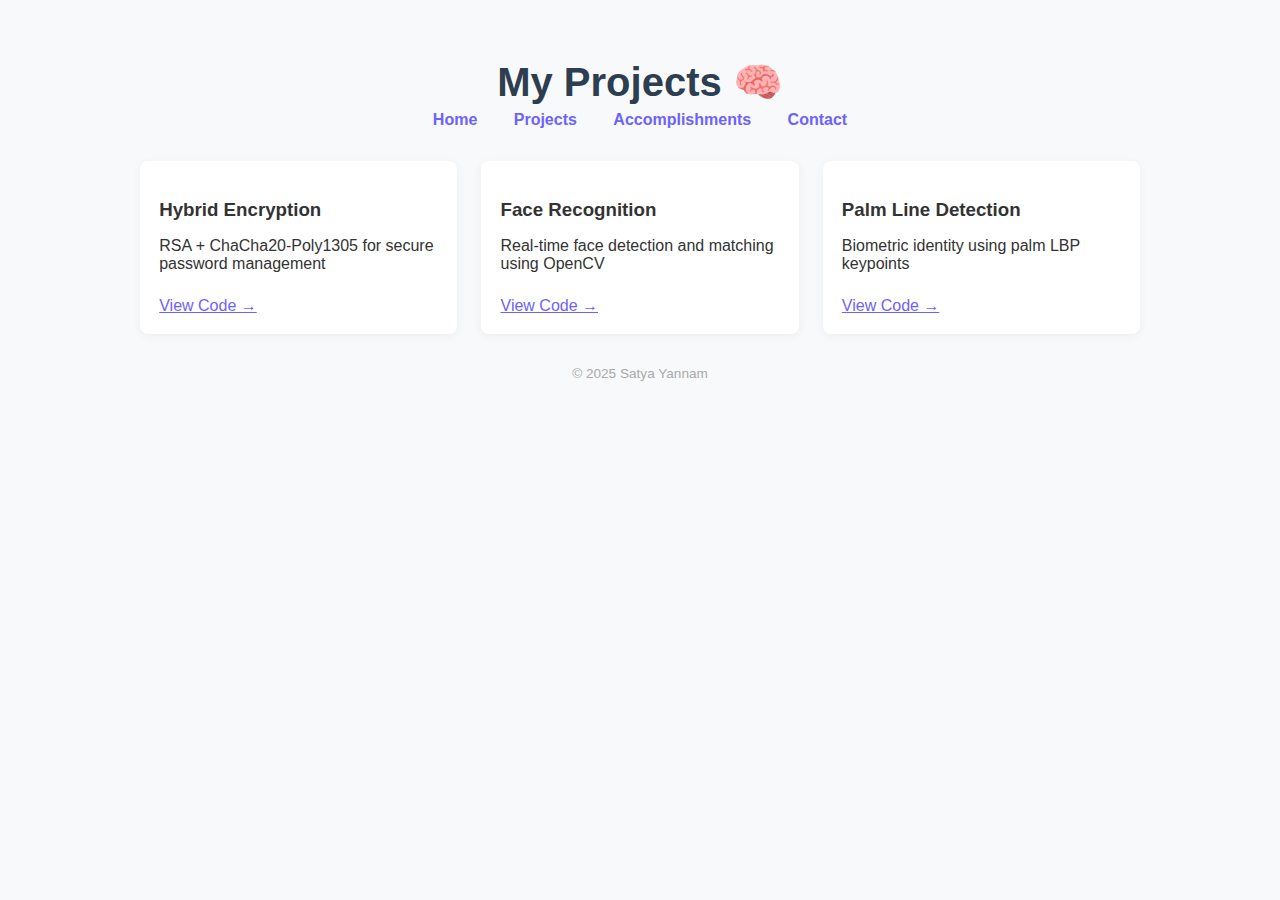
==== projects.html @ 45cb6933 "port2" ====
<!DOCTYPE html>
<html lang="en">
<head>
  <meta charset="UTF-8" />
  <title>Projects | Satya Yannam</title>
  <link rel="stylesheet" href="style.css" />
</head>
<body>
  <div class="container">
    <header>
      <h1>My Projects 🧠</h1>
      <nav>
        <a href="index.html">Home</a>
        <a href="projects.html">Projects</a>
        <a href="accomplishments.html">Accomplishments</a>
        <a href="contact.html">Contact</a>
      </nav>
    </header>
    <section class="grid">
      <div class="card">
        <h3>Hybrid Encryption</h3>
        <p>RSA + ChaCha20-Poly1305 for secure password management</p>
        <a href="https://github.com/satyayannam/hybrid-encryption">View Code →</a>
      </div>
      <div class="card">
        <h3>Face Recognition</h3>
        <p>Real-time face detection and matching using OpenCV</p>
        <a href="https://github.com/satyayannam/facial-recognition">View Code →</a>
      </div>
      <div class="card">
        <h3>Palm Line Detection</h3>
        <p>Biometric identity using palm LBP keypoints</p>
        <a href="https://github.com/satyayannam/palm-id">View Code →</a>
      </div>
      <!-- Add more project cards here -->
    </section>
    <footer>© 2025 Satya Yannam</footer>
  </div>
</body>
</html>
---- style.css ----
body {
    font-family: 'Segoe UI', sans-serif;
    background: #f8f9fa;
    color: #333;
    margin: 0;
    padding: 0;
  }
  
  .container {
    max-width: 1000px;
    margin: auto;
    padding: 2rem;
  }
  
  header {
    text-align: center;
    margin-bottom: 2rem;
  }
  
  header h1 {
    font-size: 2.5rem;
    margin-bottom: 0.3rem;
    color: #2c3e50;
  }
  
  nav a {
    margin: 0 1rem;
    color: #6c63ff;
    text-decoration: none;
    font-weight: bold;
  }
  
  nav a:hover {
    text-decoration: underline;
  }
  
  section {
    margin-top: 1.5rem;
  }
  
  footer {
    margin-top: 2rem;
    text-align: center;
    font-size: 0.85rem;
    color: #aaa;
  }
  
  ul {
    padding-left: 1.5rem;
    line-height: 1.8;
  }
  
  /* Card Layout */
  .grid {
    display: grid;
    grid-template-columns: repeat(auto-fit, minmax(280px, 1fr));
    gap: 1.5rem;
  }
  
  .card {
    background: white;
    padding: 1.2rem;
    border-radius: 8px;
    box-shadow: 0 2px 10px rgba(0, 0, 0, 0.05);
  }
  
  .card h3 {
    margin-bottom: 0.5rem;
  }
  
  .card a {
    display: inline-block;
    margin-top: 0.5rem;
    color: #6c63ff;
    font-weight: 500;
  }
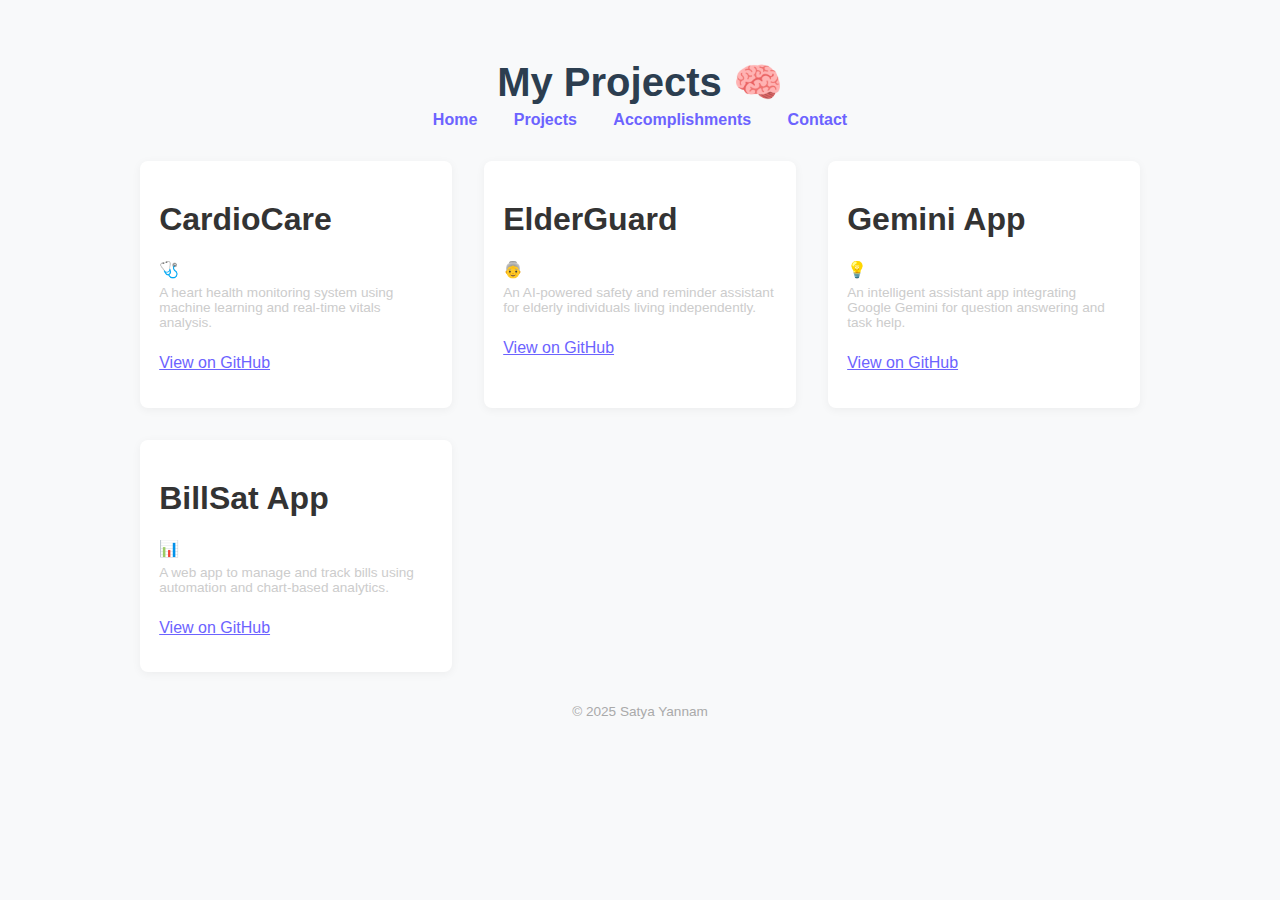
==== commit a0ae3782: "portt" ====
--- a/projects.html
+++ b/projects.html
@@ -2,6 +2,7 @@
 <html lang="en">
 <head>
   <meta charset="UTF-8" />
+  <meta name="viewport" content="width=device-width, initial-scale=1.0">
   <title>Projects | Satya Yannam</title>
   <link rel="stylesheet" href="style.css" />
 </head>
@@ -16,25 +17,57 @@
         <a href="contact.html">Contact</a>
       </nav>
     </header>
-    <section class="grid">
-      <div class="card">
-        <h3>Hybrid Encryption</h3>
-        <p>RSA + ChaCha20-Poly1305 for secure password management</p>
-        <a href="https://github.com/satyayannam/hybrid-encryption">View Code →</a>
+
+    <div class="cards">
+
+      <div class="card card--glass">
+        <div class="card__content">
+          <h1 class="card__title">CardioCare</h1>
+          <div class="card__logo">🩺</div>
+          <p class="card__desc">A heart health monitoring system using machine learning and real-time vitals analysis.</p>
+          <p class="card__url"><a href="https://github.com/satyayannam/CardioCare" target="_blank">View on GitHub</a></p>
+        </div>
       </div>
-      <div class="card">
-        <h3>Face Recognition</h3>
-        <p>Real-time face detection and matching using OpenCV</p>
-        <a href="https://github.com/satyayannam/facial-recognition">View Code →</a>
+
+      <div class="card card--glass">
+        <div class="card__content">
+          <h1 class="card__title">ElderGuard</h1>
+          <div class="card__logo">👵</div>
+          <p class="card__desc">An AI-powered safety and reminder assistant for elderly individuals living independently.</p>
+          <p class="card__url"><a href="https://github.com/satyayannam/ElderGuard" target="_blank">View on GitHub</a></p>
+        </div>
       </div>
-      <div class="card">
-        <h3>Palm Line Detection</h3>
-        <p>Biometric identity using palm LBP keypoints</p>
-        <a href="https://github.com/satyayannam/palm-id">View Code →</a>
+
+      <div class="card card--glass">
+        <div class="card__content">
+          <h1 class="card__title">Gemini App</h1>
+          <div class="card__logo">💡</div>
+          <p class="card__desc">An intelligent assistant app integrating Google Gemini for question answering and task help.</p>
+          <p class="card__url"><a href="https://github.com/satyayannam/Gemini-app" target="_blank">View on GitHub</a></p>
+        </div>
       </div>
-      <!-- Add more project cards here -->
-    </section>
+
+      <div class="card card--glass">
+        <div class="card__content">
+          <h1 class="card__title">BillSat App</h1>
+          <div class="card__logo">📊</div>
+          <p class="card__desc">A web app to manage and track bills using automation and chart-based analytics.</p>
+          <p class="card__url"><a href="https://github.com/satyayannam/billsat.app" target="_blank">View on GitHub</a></p>
+        </div>
+      </div>
+
+    </div>
+
     <footer>© 2025 Satya Yannam</footer>
   </div>
+
+  <!-- Optional: Dark Mode Toggle (uncomment to use)
+  <script>
+    const toggleTheme = () => {
+      document.body.classList.toggle('dark-mode');
+    }
+  </script>
+  -->
+
 </body>
 </html>
--- a/style.css
+++ b/style.css
@@ -74,4 +74,26 @@
     color: #6c63ff;
     font-weight: 500;
   }
+  
+  /* Description text in cards */
+.card__desc {
+    font-size: 0.85em;
+    color: #ccc;
+    margin-top: 0.5em;
+  }
+  
+  /* Make cards responsive */
+  .cards {
+    display: grid;
+    grid-template-columns: repeat(auto-fit, minmax(280px, 1fr));
+    gap: 2rem;
+    justify-content: center;
+    margin-top: 2rem;
+  }
+  
+  /* Optional Dark Mode Toggle */
+  .dark-mode {
+    background: #121212;
+    color: #fff;
+  }
   